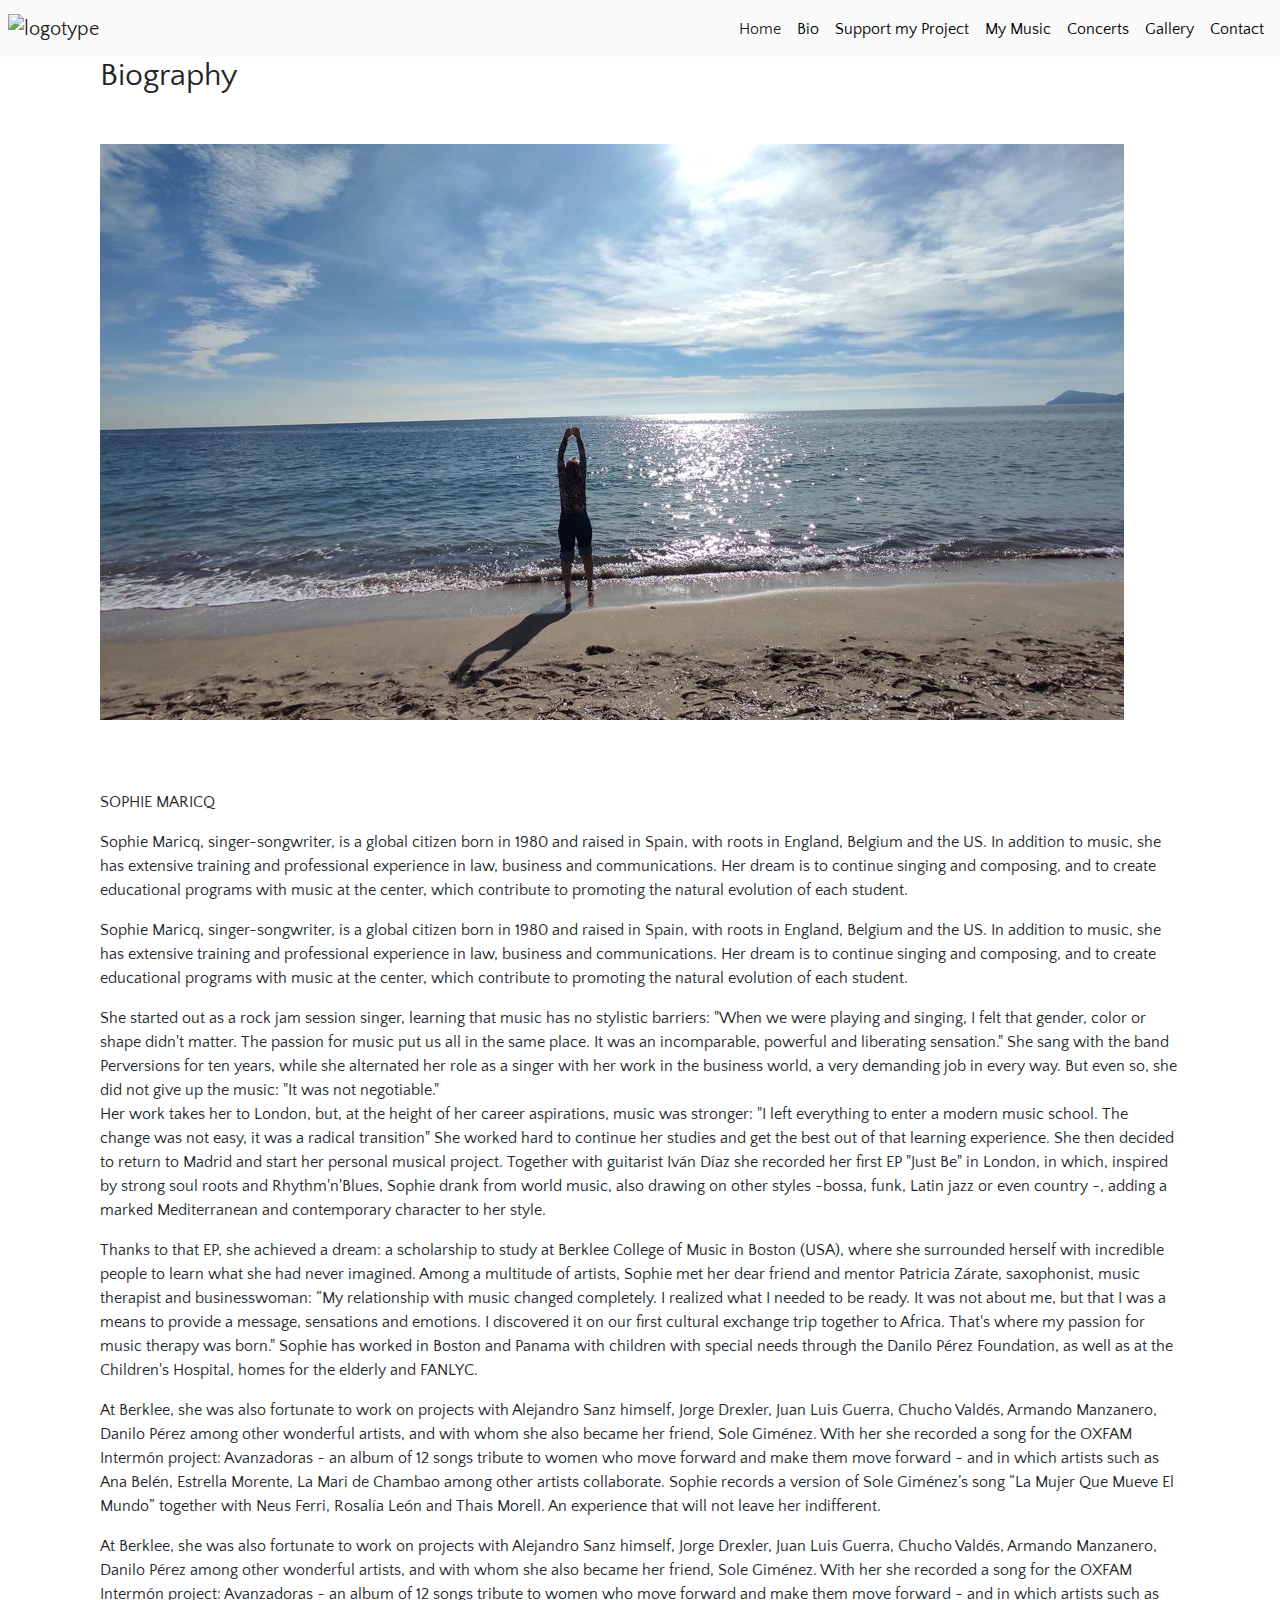
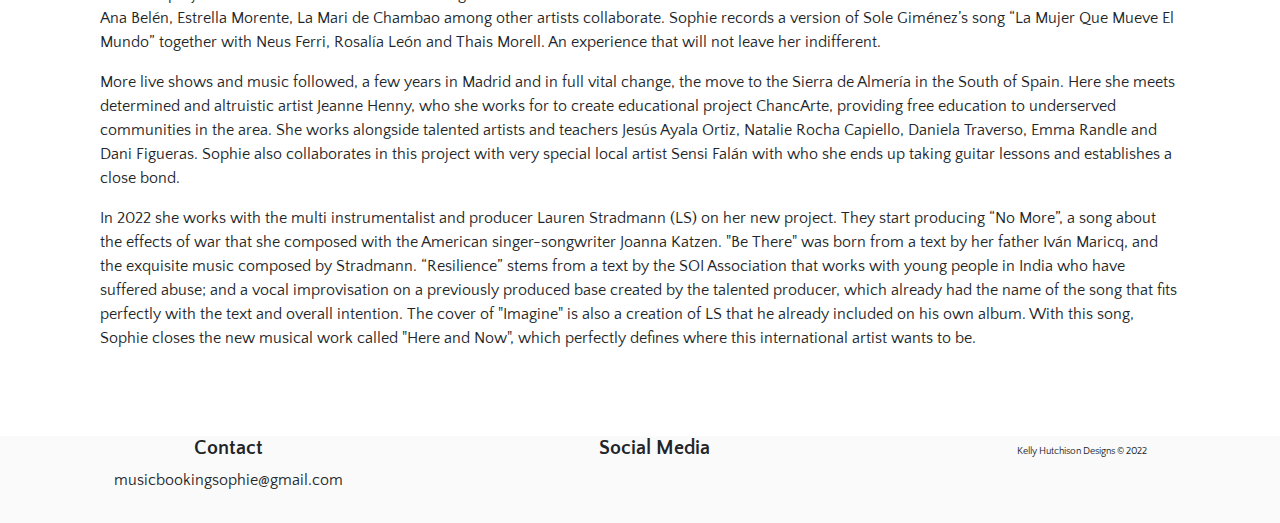
==== bio.html @ 2858fd0b "Add bio content , image and style" ====
<!DOCTYPE html>
<html lang="en">
<head>
    <meta charset="UTF-8">
    <meta http-equiv="X-UA-Compatible" content="IE=edge">
    <meta name="viewport" content="width=device-width, initial-scale=1.0">
    <title>Sophie Maricq | A musical inspiration about to hit the charts</title>
    <link rel="shortcut icon" type="image/x-icon" href="favicon.ico">
    <link rel="stylesheet" href="https://use.fontawesome.com/releases/v5.0.10/css/all.css" integrity="sha384-+d0P83n9kaQMCwj8F4RJB66tzIwOKmrdb46+porD/OvrJ+37WqIM7UoBtwHO6Nlg" crossorigin="anonymous">
    <link rel="stylesheet" href="https://cdn.jsdelivr.net/npm/bootstrap@4.6.2/dist/css/bootstrap.min.css" integrity="sha384-xOolHFLEh07PJGoPkLv1IbcEPTNtaed2xpHsD9ESMhqIYd0nLMwNLD69Npy4HI+N" crossorigin="anonymous">
    <link rel="stylesheet" href="https://maxcdn.bootstrapcdn.com/bootstrap/4.0.0/css/bootstrap.min.css" integrity="sha384-Gn5384xqQ1aoWXA+058RXPxPg6fy4IWvTNh0E263XmFcJlSAwiGgFAW/dAiS6JXm" crossorigin="anonymous">
    <link href="assets/css/style.css" rel="stylesheet">

</head>
<body>
    <!-- Nav Bar -->
    <nav class="navbar navbar-expand-lg navbar-light bg-light">
      <a class="navbar-brand" href="index.html"> <img src="https://raw.githubusercontent.com/quiltingcode/sophie/main/assets/images/logo2.jpg" width="100"
        height="100" alt="logotype"></a>
      <button class="navbar-toggler" type="button" data-toggle="collapse" data-target="#navbarNav" aria-controls="navbarNav" aria-expanded="false" aria-label="Toggle navigation">
        <span class="navbar-toggler-icon"></span>
      </button>
      <div class="collapse navbar-collapse" id="navbarNav">
        <ul class="navbar-nav ml-auto">
          <li class="nav-item active">
            <a class="nav-link" href="index.html">Home <span class="sr-only">(current)</span></a>
          </li>
          <li class="nav-item">
            <a class="nav-link" href="bio.html">Bio</a>
          </li>
          <li class="nav-item">
            <a class="nav-link" href="crowdfunding.html">Support my Project</a>
          </li>
          <li class="nav-item">
            <a class="nav-link" href="my-music.html">My Music</a>
          </li>
          <li class="nav-item">
            <a class="nav-link" href="#schedule">Concerts</a>
          </li>
          <li class="nav-item">
            <a class="nav-link" href="gallery.html">Gallery</a>
          </li>
          <li class="nav-item">
            <a class="nav-link" href="#footer">Contact</a>
          </li>
        </ul>
      </div>
  </nav>
  <!-- Nav Bar -->

    <!-- Bio -->
      <div class="container-wrapper">
        <div class="container quotes-container content-container">
            <section class="quotes">
              <div class="container">
                <div class="row">
                  <div class="col-md-12">
                    <h2 class="mb-5"> Biography</h2>
                    <img src="assets/images/sophie-bio.jpeg" alt="Sophie on the beach" class="img-fluid">
                  </div>
                </div>
                <div class="row gap100">
                  
                  <div class="col-md-12">
                    
                    <p>
                      SOPHIE MARICQ
                    </p>
                    <p>
                      Sophie Maricq, singer-songwriter, is a global citizen born in 1980 and raised in Spain, with roots
                      in England, Belgium and the US. In addition to music, she has extensive training and professional
                      experience in law, business and communications. Her dream is to continue singing and composing,
                      and to create educational programs with music at the center, which contribute to promoting the
                      natural evolution of each student.
                    </p>
                    <p>
                      Sophie Maricq, singer-songwriter, is a global citizen born in 1980 and raised in Spain, with roots
                      in England, Belgium and the US. In addition to music, she has extensive training and professional
                      experience in law, business and communications. Her dream is to continue singing and composing,
                      and to create educational programs with music at the center, which contribute to promoting the
                      natural evolution of each student.
                    </p>
                      She started out as a rock jam session singer, learning that music has no stylistic barriers: "When
                      we were playing and singing, I felt that gender, color or shape didn't matter. The passion for music
                      put us all in the same place. It was an incomparable, powerful and liberating sensation." She sang
                      with the band Perversions for ten years, while she alternated her role as a singer with her work in
                      the business world, a very demanding job in every way. But even so, she did not give up the music:
                      "It was not negotiable."
                    <p>
                      Her work takes her to London, but, at the height of her career aspirations, music was stronger: "I
                      left everything to enter a modern music school. The change was not easy, it was a radical
                      transition" She worked hard to continue her studies and get the best out of that learning
                      experience.
                      She then decided to return to Madrid and start her personal musical project. Together with
                      guitarist Iván Díaz she recorded her first EP "Just Be" in London, in which, inspired by strong
                      soul roots and Rhythm'n'Blues, Sophie drank from world music, also drawing on other styles -bossa,
                      funk, Latin jazz or even country -, adding a marked Mediterranean and contemporary character to
                      her style.
                    </p>
                    <p>
                      Thanks to that EP, she achieved a dream: a scholarship to study at Berklee College of Music in
                      Boston (USA), where she surrounded herself with incredible people to learn what she had never
                      imagined. Among a multitude of artists, Sophie met her dear friend and mentor Patricia Zárate,
                      saxophonist, music therapist and businesswoman: “My relationship with music changed completely. I
                      realized what I needed to be ready. It was not about me, but that I was a means to provide a
                      message, sensations and emotions. I discovered it on our first cultural exchange trip together to
                      Africa. That's where my passion for music therapy was born." Sophie has worked in Boston and
                      Panama with children with special needs through the Danilo Pérez Foundation, as well as at the
                      Children's Hospital, homes for the elderly and FANLYC.
                    </p>
                    <p>
                      At Berklee, she was also fortunate to work on projects with Alejandro Sanz himself, Jorge Drexler,
                      Juan Luis Guerra, Chucho Valdés, Armando Manzanero, Danilo Pérez among other wonderful artists,
                      and with whom she also became her friend, Sole Giménez. With her she recorded a song for the OXFAM
                      Intermón project: Avanzadoras ~ an album of 12 songs tribute to women who move forward and make
                      them move forward ~ and in which artists such as Ana Belén, Estrella Morente, La Mari de Chambao
                      among other artists collaborate. Sophie records a version of Sole Giménez’s song “La Mujer Que
                      Mueve El Mundo” together with Neus Ferri, Rosalía León and Thais Morell. An experience that will
                      not leave her indifferent.
                    </p>
                    <p>
                      At Berklee, she was also fortunate to work on projects with Alejandro Sanz himself, Jorge Drexler,
                      Juan Luis Guerra, Chucho Valdés, Armando Manzanero, Danilo Pérez among other wonderful artists,
                      and with whom she also became her friend, Sole Giménez. With her she recorded a song for the OXFAM
                      Intermón project: Avanzadoras ~ an album of 12 songs tribute to women who move forward and make
                      them move forward ~ and in which artists such as Ana Belén, Estrella Morente, La Mari de Chambao
                      among other artists collaborate. Sophie records a version of Sole Giménez’s song “La Mujer Que
                      Mueve El Mundo” together with Neus Ferri, Rosalía León and Thais Morell. An experience that will
                      not leave her indifferent.
                    </p>
                    <p>
                      More live shows and music followed, a few years in Madrid and in full vital change, the move to
                      the Sierra de Almería in the South of Spain. Here she meets determined and altruistic artist
                      Jeanne Henny, who she works for to create educational project ChancArte, providing free education
                      to underserved communities in the area. She works alongside talented artists and teachers Jesús
                      Ayala Ortiz, Natalie Rocha Capiello, Daniela Traverso, Emma Randle and Dani Figueras. Sophie also
                      collaborates in this project with very special local artist Sensi Falán with who she ends up
                      taking guitar lessons and establishes a close bond.
                    </p>
                    <p>
                      In 2022 she works with the multi instrumentalist and producer Lauren Stradmann (LS) on her new
                      project. They start producing “No More”, a song about the effects of war that she composed with
                      the American singer-songwriter Joanna Katzen. "Be There" was born from a text by her father Iván
                      Maricq, and the exquisite music composed by Stradmann. “Resilience” stems from a text by the SOI
                      Association that works with young people in India who have suffered abuse; and a vocal
                      improvisation on a previously produced base created by the talented producer, which already had
                      the name of the song that fits perfectly with the text and overall intention. The cover of
                      "Imagine" is also a creation of LS that he already included on his own album. With this song,
                      Sophie closes the new musical work called "Here and Now", which perfectly defines where this
                      international artist wants to be.
                    </p>
                  </div>
                 
                
                </div>
              </div>
            </section>
        </div>
    </div>
       
  
    <!--Bio -->

    <!-- Tablet and Desktop Footer -->
    <footer class="container-fluid footer-container" id="footer">
      <div class="container-fluid" id="wide-footer">
        <div class="row" m-auto d-sm-none>
          <div class="col-sm-4 text-center">
              <h5 class="font-weight-bold">Contact</h5>
              <p class="inline-block">musicbookingsophie@gmail.com</p>
          </div>
          <div class="col-sm-4 text-center">
              <h5 class="uppercase general-sub">Social Media</h5>
              <ul class="list-inline social-links">
                  <li class="list-inline-item">
                      <a target="_blank" href="https://www.youtube.com/channel/UCSVJJdxU8uvvJuVMck1s0Eg">
                          <i class="fab fa-youtube" aria-hidden="true">
                              <span class="sr-only">YouTube</span>
                          </i>
                      </a>
                  </li>
                  <li class="list-inline-item">
                      <a target="_blank" href="https://www.instagram.com/smaricq/?hl=en">
                          <i class="fab fa-instagram" aria-hidden="true">
                              <span class="sr-only">Instagram</span>
                          </i>
                      </a>
                  </li>
                  <li class="list-inline-item">
                      <a target="_blank" href="https://www.facebook.com/sophiemaricq/">
                          <i class="fab fa-facebook-f" aria-hidden="true">
                              <span class="sr-only">Facebook</span>
                          </i>
                      </a>
                  </li>
              </ul>
          </div>
          <div class="col-sm-4 text-center">
            <h5 class="font-weight-bold"> </h5>
            <p class="inline-block" id="wide-signature">Kelly Hutchison Designs <span>&copy</span> 2022</p>
        </div>
        </div>
      </div>
      <!-- Tablet and Desktop Footer -->

      <!-- Mobile Footer -->
      <div class="container-fluid footer-container" id="small-footer">
        <div class="row m-auto">
          <div class="col-12">
            <h5 class="font-weight-bold">Contact</h5>
            <p class="inline-block">musicbookingsophie@gmail.com</p>
          </div>
        </div>
        <div class="row m-auto">
          <div class="col-12">
            <h5 class="uppercase general-sub">Social Media</h5>
                <ul class="list-inline social-links">
                    <li class="list-inline-item">
                        <a target="_blank" href="https://www.youtube.com/channel/UCSVJJdxU8uvvJuVMck1s0Eg">
                            <i class="fab fa-youtube" aria-hidden="true">
                                <span class="sr-only">YouTube</span>
                            </i>
                        </a>
                    </li>
                    <li class="list-inline-item">
                        <a target="_blank" href="https://www.instagram.com/smaricq/?hl=en">
                            <i class="fab fa-instagram" aria-hidden="true">
                                <span class="sr-only">Instagram</span>
                            </i>
                        </a>
                    </li>
                    <li class="list-inline-item">
                        <a target="_blank" href="https://www.facebook.com/sophiemaricq/">
                            <i class="fab fa-facebook-f" aria-hidden="true">
                                <span class="sr-only">Facebook</span>
                            </i>
                        </a>
                    </li>
                </ul>
          </div>
        </div>
        <div class="row m-auto">
          <div class="col-12">
            <p id="mobile-signature">Kelly Hutchison Designs <span>&copy</span> 2022</p>
          </div>
        </div>
      </div>
    </footer>
    <!-- Mobile Footer -->

    <script src="https://cdn.jsdelivr.net/npm/bootstrap@4.6.2/dist/js/bootstrap.bundle.min.js" integrity="sha384-Fy6S3B9q64WdZWQUiU+q4/2Lc9npb8tCaSX9FK7E8HnRr0Jz8D6OP9dO5Vg3Q9ct" crossorigin="anonymous"></script>
    <script src="https://code.jquery.com/jquery-3.2.1.slim.min.js" integrity="sha384-KJ3o2DKtIkvYIK3UENzmM7KCkRr/rE9/Qpg6aAZGJwFDMVNA/GpGFF93hXpG5KkN" crossorigin="anonymous"></script>
    <script src="https://cdnjs.cloudflare.com/ajax/libs/popper.js/1.12.9/umd/popper.min.js" integrity="sha384-ApNbgh9B+Y1QKtv3Rn7W3mgPxhU9K/ScQsAP7hUibX39j7fakFPskvXusvfa0b4Q" crossorigin="anonymous"></script>
    <script src="https://maxcdn.bootstrapcdn.com/bootstrap/4.0.0/js/bootstrap.min.js" integrity="sha384-JZR6Spejh4U02d8jOt6vLEHfe/JQGiRRSQQxSfFWpi1MquVdAyjUar5+76PVCmYl" crossorigin="anonymous"></script>
  </body>
</html>
---- assets/css/style.css ----
@import url('https://fonts.googleapis.com/css2?family=DM+Serif+Display&family=Montserrat:wght@300&family=Ms+Madi&family=Quattrocento+Sans&family=Satisfy&display=swap');

body {
    font-family: 'Quattrocento Sans', sans-serif;
}

h1 {
    font-family: 'Montserrat', sans-serif;
    font-size: 4rem;
}

/* Navigation Bar */

.navbar {
    padding: 0.5rem;
}

.bg-light {
    background-color: #fafafa!important;
}

.navbar-light .navbar-nav .nav-link {
    color: rgba(0,0,0, 1);
}

/* Callout Container */
.callout-container {
    height: 100vh;
    background: url(../images/sophie.jpg) no-repeat center center fixed; 
    -webkit-background-size: cover;
    -moz-background-size: cover;
    -o-background-size: cover;
    background-size: cover;

    display: flex;
    align-items: center;
    justify-content: center;
}

/* Jumbotron */

.jumbotron {
    background-color: transparent;
    margin-left: 100px;
}

.jumbotron-header {
    color: white;
    font-weight: 400;
    letter-spacing: 0.2em;
    text-align: right;
    margin-right: 2rem;
    margin-bottom: 0;
}

.surname {
    font-family: 'Ms Madi', cursive;
    font-size: 3rem;
    color: #f16d6d;
    text-align: right;
    margin-right: 2rem;
}

.jumbotron-text {
    font-size: 1.2rem;
    font-style: italic;
    color: #f8f9fa;

}

/* Buttons */

.btn-primary {
    color: #fff;
    background-color: #133049;
    border-color: black;
    /* width: 140px; */
    border-radius: 23px;
}

.btn-lg {
    color: #fff;
    background-color: #133049;
    border-color: black;
    border-radius: 23px;
}

.fund-btn {
    display: flex;
    justify-content: center;
}

.crowfunding-container {}

.photo-container {}

.about-container {}

.schedule-container {}

/* Table */

.table-light, .table-light>td, .table-light>th {
    background-color: #e9ecef;
}

/* gallery */

#gallery {
    clear: both;
    line-height: 0;
    column-count: 2;
    column-gap: 0;
}

#gallery > img {
    width: 100%;
}

.footer-container {
    background-color: #fafafa!important;
    /* display: flex;
    justify-content: center; */
    box-sizing: content-box;
}

/* Bio */

.gap100 {
    padding: 70px 0px;
}

.img-bio {
    height: 300px;
    width: 300px;
}

/* Footer */

h5 {
    font-weight: bold;
}

.social-links {
    padding-bottom: 15px;
}

#wide-signature {
    font-size: x-small;
}

#mobile-signature {
    font-size: x-small;
}

.social-links li a i {
    width: 32px;
    height: 32px;
    padding: 12px 0;
    border-radius: 50%;
    font-size: 13px;
    line-height: 7px;
    text-align: center;
    color: #fafafa;
    background: #8f8f8f;
    transition: all 0.35s ease-in-out;
    -moz-transition: all 0.35s ease-in-out;
    -webkit-transition: all 0.35s ease-in-out;
    -o-transition: all 0.35s ease-in-out;
}

.social-links li a i:hover {
    background: #2f3cf1;
}

/* Media Queries */

/* for small screen size from 767px wide and down */
@media screen and (max-width: 767px) {
    #wide-footer {
        display: none
    }

}


/* for medium tablet screen size from 768px wide and up */
@media screen and (min-width: 768px) {
    .jumbotron {
        margin-left: 500px;
    }

    #gallery {
        column-count: 2;
    }

    #small-footer {
        display: none
    }
}

/* for large tablet screen size from 992px wide and up */
@media screen and (min-width: 992px) {
    #gallery {
        column-count: 3;
    }
}
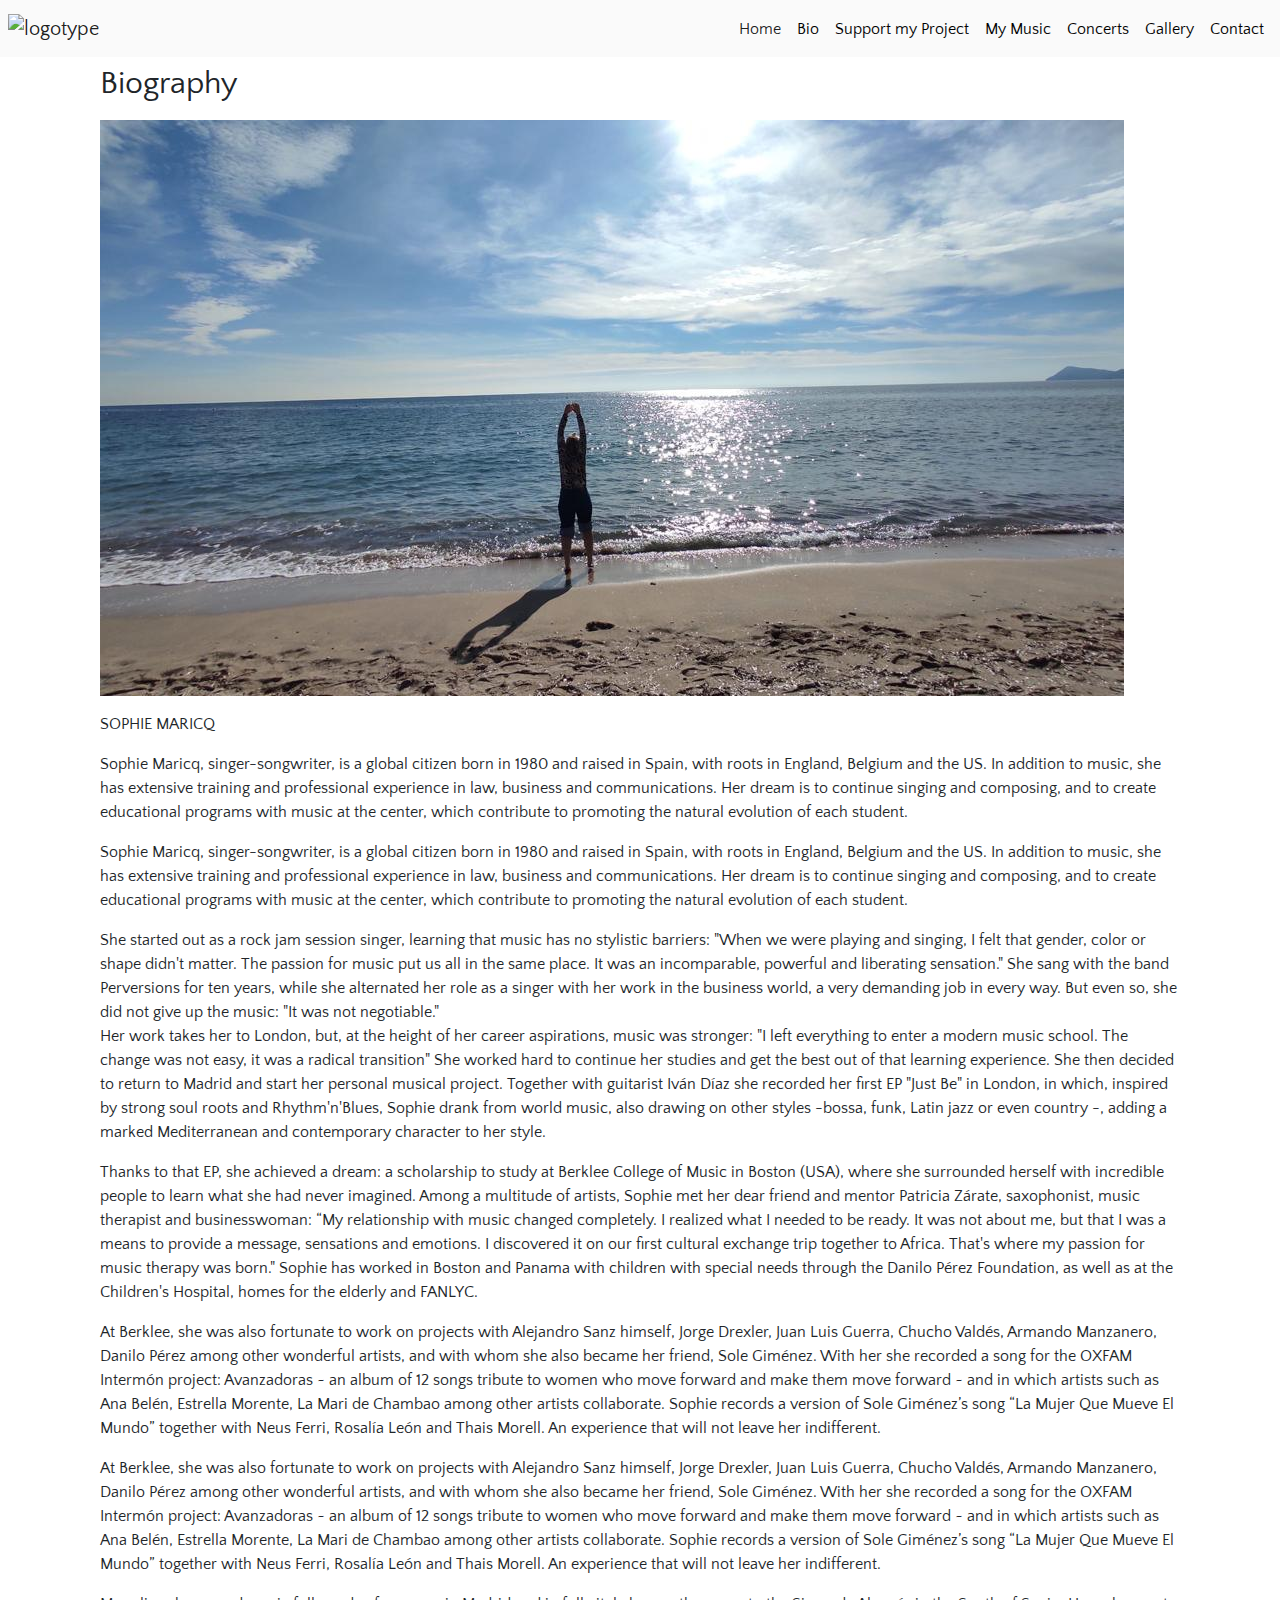
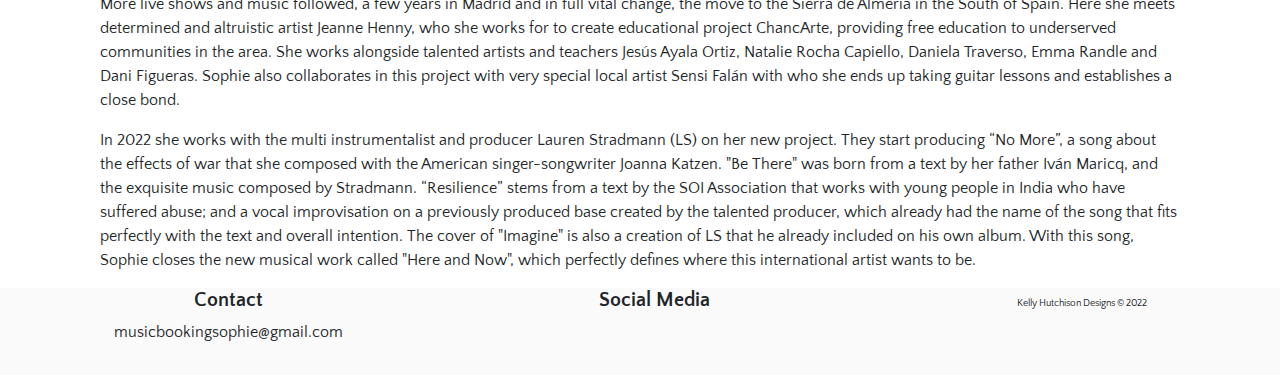
==== commit b2c741f9: "Adjust margins on bio header" ====
--- a/bio.html
+++ b/bio.html
@@ -55,14 +55,12 @@
               <div class="container">
                 <div class="row">
                   <div class="col-md-12">
-                    <h2 class="mb-5"> Biography</h2>
+                    <h2 class="mb-3 mt-2"> Biography</h2>
                     <img src="assets/images/sophie-bio.jpeg" alt="Sophie on the beach" class="img-fluid">
                   </div>
                 </div>
-                <div class="row gap100">
-                  
+                <div class="row mt-3">
                   <div class="col-md-12">
-                    
                     <p>
                       SOPHIE MARICQ
                     </p>
--- a/assets/css/style.css
+++ b/assets/css/style.css
@@ -59,13 +59,17 @@
     color: #f16d6d;
     text-align: right;
     margin-right: 2rem;
+    padding-right: inherit;
 }
 
 .jumbotron-text {
     font-size: 1.2rem;
     font-style: italic;
     color: #f8f9fa;
-
+}
+
+.blockquote {
+    margin-right: 2rem;
 }
 
 /* Buttons */
@@ -76,6 +80,7 @@
     border-color: black;
     /* width: 140px; */
     border-radius: 23px;
+    margin: 3px 0;
 }
 
 .btn-lg {
@@ -119,8 +124,6 @@
 
 .footer-container {
     background-color: #fafafa!important;
-    /* display: flex;
-    justify-content: center; */
     box-sizing: content-box;
 }
 
@@ -133,6 +136,12 @@
 .img-bio {
     height: 300px;
     width: 300px;
+}
+
+/* My Music */
+
+.img-thumbnail {
+    margin: 10px 0;
 }
 
 /* Footer */
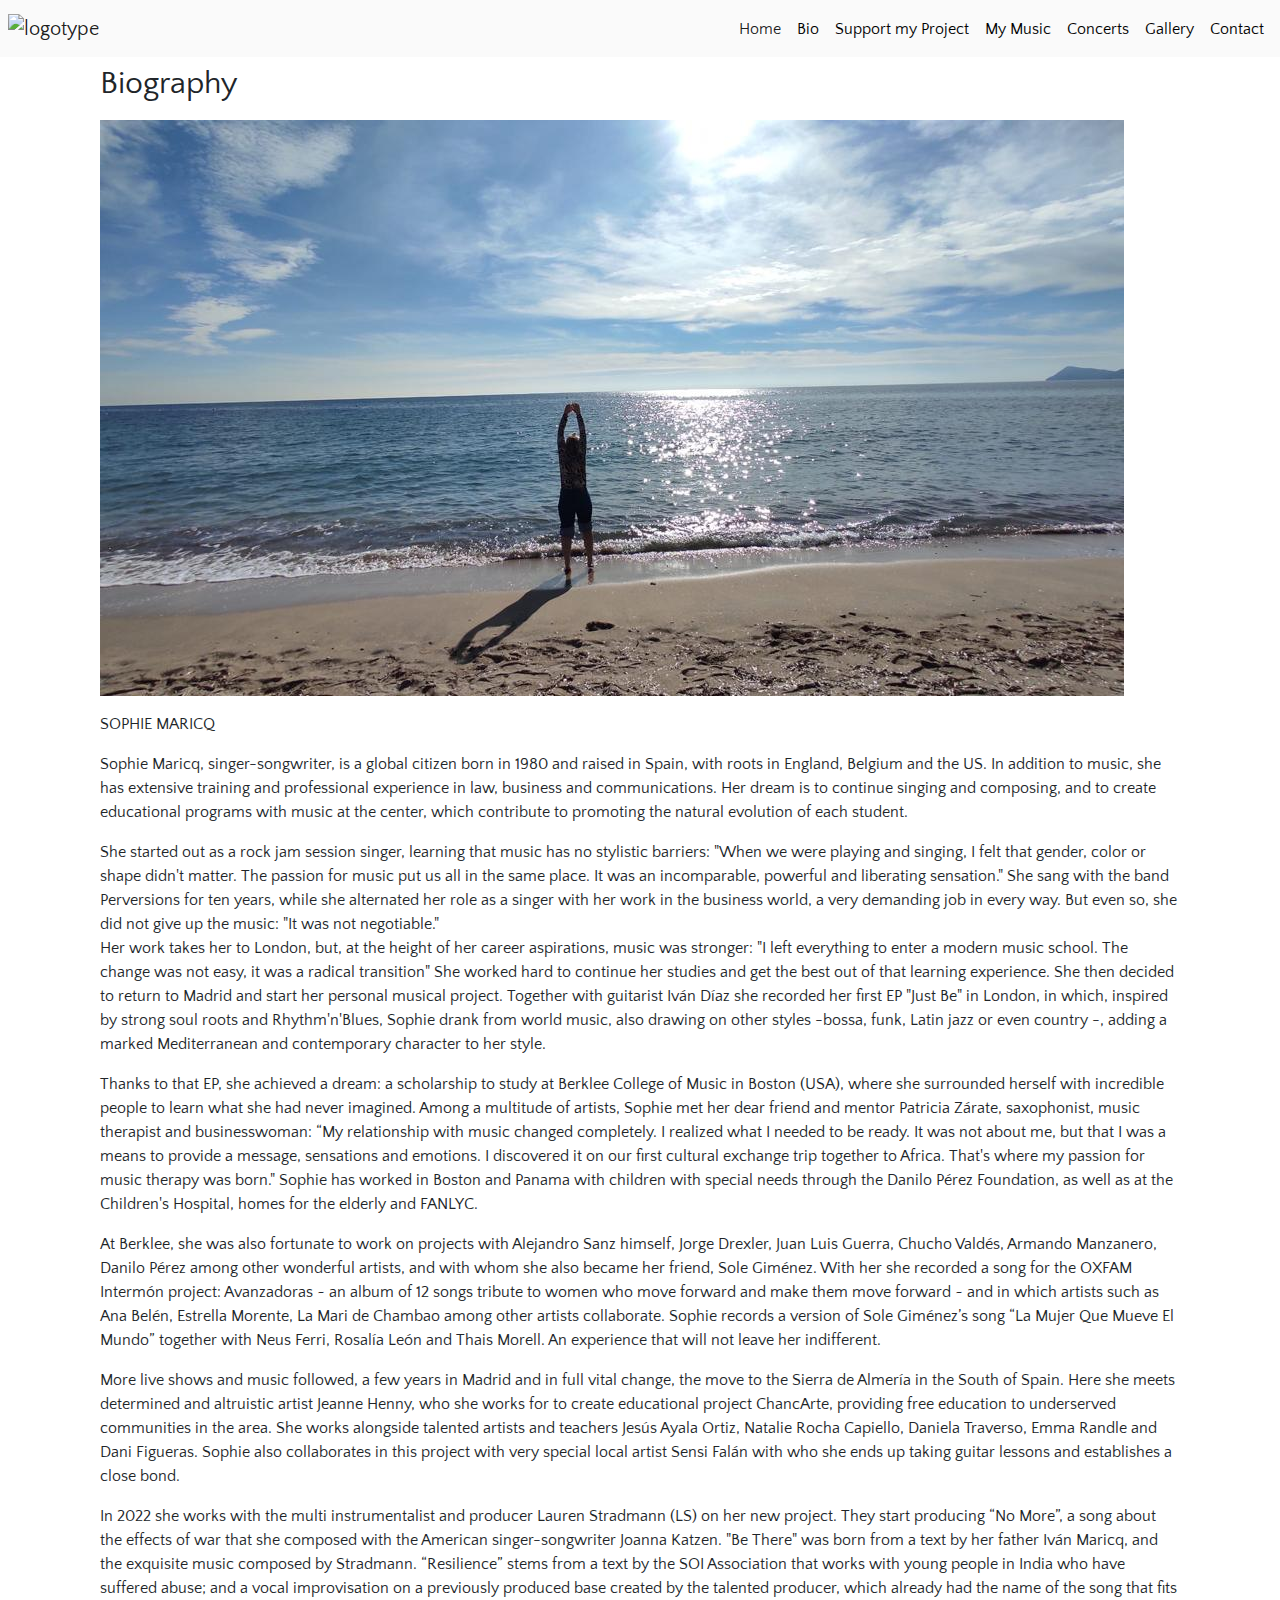
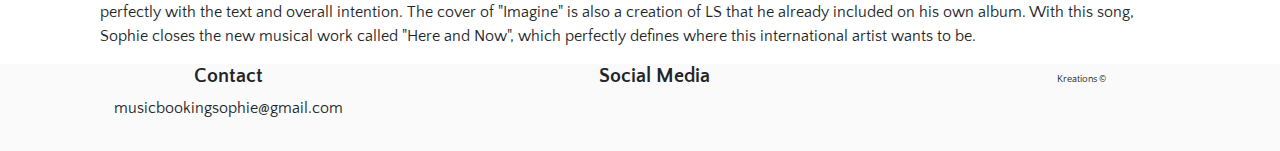
==== commit 801c7580: "Merge branch 'main' into main" ====
--- a/bio.html
+++ b/bio.html
@@ -1,10 +1,18 @@
 <!DOCTYPE html>
 <html lang="en">
-<head>
+<head><!-- Google tag (gtag.js) -->
+<script async src="https://www.googletagmanager.com/gtag/js?id=G-SNEDLMX0XY"></script>
+<script>
+  window.dataLayer = window.dataLayer || [];
+  function gtag(){dataLayer.push(arguments);}
+  gtag('js', new Date());
+
+  gtag('config', 'G-SNEDLMX0XY');
+</script>
     <meta charset="UTF-8">
     <meta http-equiv="X-UA-Compatible" content="IE=edge">
     <meta name="viewport" content="width=device-width, initial-scale=1.0">
-    <title>Sophie Maricq | A musical inspiration about to hit the charts</title>
+    <title>Sophie Maricq | A musical inspiration</title>
     <link rel="shortcut icon" type="image/x-icon" href="favicon.ico">
     <link rel="stylesheet" href="https://use.fontawesome.com/releases/v5.0.10/css/all.css" integrity="sha384-+d0P83n9kaQMCwj8F4RJB66tzIwOKmrdb46+porD/OvrJ+37WqIM7UoBtwHO6Nlg" crossorigin="anonymous">
     <link rel="stylesheet" href="https://cdn.jsdelivr.net/npm/bootstrap@4.6.2/dist/css/bootstrap.min.css" integrity="sha384-xOolHFLEh07PJGoPkLv1IbcEPTNtaed2xpHsD9ESMhqIYd0nLMwNLD69Npy4HI+N" crossorigin="anonymous">
@@ -35,7 +43,7 @@
             <a class="nav-link" href="my-music.html">My Music</a>
           </li>
           <li class="nav-item">
-            <a class="nav-link" href="#schedule">Concerts</a>
+            <a class="nav-link" href="index.html#schedule">Concerts</a>
           </li>
           <li class="nav-item">
             <a class="nav-link" href="gallery.html">Gallery</a>
@@ -71,13 +79,6 @@
                       and to create educational programs with music at the center, which contribute to promoting the
                       natural evolution of each student.
                     </p>
-                    <p>
-                      Sophie Maricq, singer-songwriter, is a global citizen born in 1980 and raised in Spain, with roots
-                      in England, Belgium and the US. In addition to music, she has extensive training and professional
-                      experience in law, business and communications. Her dream is to continue singing and composing,
-                      and to create educational programs with music at the center, which contribute to promoting the
-                      natural evolution of each student.
-                    </p>
                       She started out as a rock jam session singer, learning that music has no stylistic barriers: "When
                       we were playing and singing, I felt that gender, color or shape didn't matter. The passion for music
                       put us all in the same place. It was an incomparable, powerful and liberating sensation." She sang
@@ -105,16 +106,6 @@
                       Africa. That's where my passion for music therapy was born." Sophie has worked in Boston and
                       Panama with children with special needs through the Danilo Pérez Foundation, as well as at the
                       Children's Hospital, homes for the elderly and FANLYC.
-                    </p>
-                    <p>
-                      At Berklee, she was also fortunate to work on projects with Alejandro Sanz himself, Jorge Drexler,
-                      Juan Luis Guerra, Chucho Valdés, Armando Manzanero, Danilo Pérez among other wonderful artists,
-                      and with whom she also became her friend, Sole Giménez. With her she recorded a song for the OXFAM
-                      Intermón project: Avanzadoras ~ an album of 12 songs tribute to women who move forward and make
-                      them move forward ~ and in which artists such as Ana Belén, Estrella Morente, La Mari de Chambao
-                      among other artists collaborate. Sophie records a version of Sole Giménez’s song “La Mujer Que
-                      Mueve El Mundo” together with Neus Ferri, Rosalía León and Thais Morell. An experience that will
-                      not leave her indifferent.
                     </p>
                     <p>
                       At Berklee, she was also fortunate to work on projects with Alejandro Sanz himself, Jorge Drexler,
@@ -195,7 +186,7 @@
           </div>
           <div class="col-sm-4 text-center">
             <h5 class="font-weight-bold"> </h5>
-            <p class="inline-block" id="wide-signature">Kelly Hutchison Designs <span>&copy</span> 2022</p>
+            <p class="inline-block" id="wide-signature">Kreations <span>&copy</span></p>
         </div>
         </div>
       </div>
@@ -239,16 +230,17 @@
         </div>
         <div class="row m-auto">
           <div class="col-12">
-            <p id="mobile-signature">Kelly Hutchison Designs <span>&copy</span> 2022</p>
+            <p id="mobile-signature">Kreations<span>&copy</span></p>
           </div>
         </div>
       </div>
     </footer>
     <!-- Mobile Footer -->
 
+    <script src="script.js" type="text/javascript"></script>
     <script src="https://cdn.jsdelivr.net/npm/bootstrap@4.6.2/dist/js/bootstrap.bundle.min.js" integrity="sha384-Fy6S3B9q64WdZWQUiU+q4/2Lc9npb8tCaSX9FK7E8HnRr0Jz8D6OP9dO5Vg3Q9ct" crossorigin="anonymous"></script>
     <script src="https://code.jquery.com/jquery-3.2.1.slim.min.js" integrity="sha384-KJ3o2DKtIkvYIK3UENzmM7KCkRr/rE9/Qpg6aAZGJwFDMVNA/GpGFF93hXpG5KkN" crossorigin="anonymous"></script>
     <script src="https://cdnjs.cloudflare.com/ajax/libs/popper.js/1.12.9/umd/popper.min.js" integrity="sha384-ApNbgh9B+Y1QKtv3Rn7W3mgPxhU9K/ScQsAP7hUibX39j7fakFPskvXusvfa0b4Q" crossorigin="anonymous"></script>
     <script src="https://maxcdn.bootstrapcdn.com/bootstrap/4.0.0/js/bootstrap.min.js" integrity="sha384-JZR6Spejh4U02d8jOt6vLEHfe/JQGiRRSQQxSfFWpi1MquVdAyjUar5+76PVCmYl" crossorigin="anonymous"></script>
   </body>
-</html>+</html>
--- a/assets/css/style.css
+++ b/assets/css/style.css
@@ -26,7 +26,7 @@
 /* Callout Container */
 .callout-container {
     height: 100vh;
-    background: url(../images/sophie.jpg) no-repeat center center fixed; 
+    background: url(../images/sophiehome.jpg) no-repeat center center fixed; 
     -webkit-background-size: cover;
     -moz-background-size: cover;
     -o-background-size: cover;
@@ -95,14 +95,6 @@
     justify-content: center;
 }
 
-.crowfunding-container {}
-
-.photo-container {}
-
-.about-container {}
-
-.schedule-container {}
-
 /* Table */
 
 .table-light, .table-light>td, .table-light>th {
@@ -140,8 +132,49 @@
 
 /* My Music */
 
+.music-container p {
+    margin-top: 9px;
+}
+
 .img-thumbnail {
     margin: 10px 0;
+}
+
+.audio-btn {
+    height: 49px;
+    width: 49px;
+    border-radius: 50%;
+    border-color: white;
+    border: transparent;
+    font-size: 2.3rem;
+    margin: 0px;
+    padding: 0px;
+    background-color: #ffffff72;
+    text-align: center;
+    vertical-align: middle;
+    color: #000000;
+}
+
+.audio-btn:hover {
+    color: #2f3cf1;
+    transition: transform 150ms;
+    transform: scale(1.05);
+}
+
+
+.far fa-play-circle {
+    padding-right: 15px;
+    padding-bottom: 15px;
+}
+
+.far fa-pause-circle {
+    padding-right: 15px;
+    padding-bottom: 15px;
+}
+
+
+.hide {
+    display: none;
 }
 
 /* Footer */
@@ -187,7 +220,11 @@
 /* for small screen size from 767px wide and down */
 @media screen and (max-width: 767px) {
     #wide-footer {
-        display: none
+        display: none;
+    }
+
+    #wide-table {
+        display: none;
     }
 
 }
@@ -204,7 +241,11 @@
     }
 
     #small-footer {
-        display: none
+        display: none;
+    }
+
+    #mobile-table {
+        display: none;
     }
 }
 
@@ -213,4 +254,4 @@
     #gallery {
         column-count: 3;
     }
-}+}
